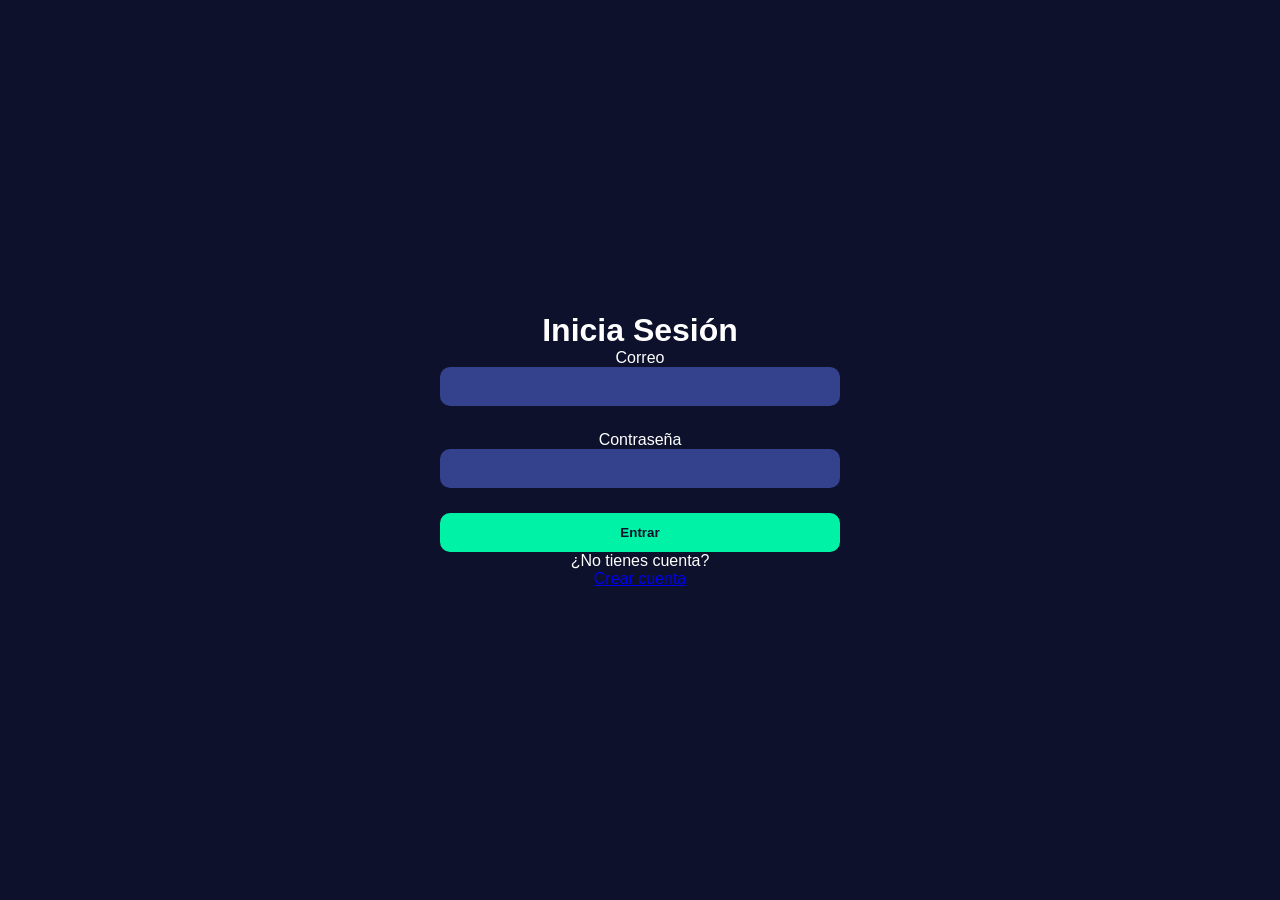
==== home.html @ 5505ed4e "Primer commit: Estructura inicial del front" ====
<!DOCTYPE html>
<html lang="es">
<head>
    <meta charset="UTF-8">
    <meta name="viewport" content="width=device-width, initial-scale=1.0">
    <title>Home - POI</title>
    <link rel="stylesheet" href="css/style.css">
</head>
<body class="dashboard-layout">

    <nav class="side-menu">
        <div class="menu-item active">🏠</div>
        <div class="menu-item"><a href="chat.html">💬</a></div>
        <div class="menu-item">🏆</div>
    </nav>

    <main class="main-content">
        <header class="top-bar">
            <h1>Home</h1>
            <div class="user-avatar-small">👤</div>
        </header>

        <section class="profile-card">
            <div class="avatar-large">👤</div>
            <div class="profile-info">
                <h2 id="nombreUsuario">...</h2>
                <p class="rank">JUGADOR TITULAR</p>
                <div class="level-container">
                    <span id="nivelUsuario">Nivel -</span>
                    <span id="expUsuario">- Total EXP</span>
                    <div class="progress-bar">
                        <div class="progress-fill" id="progressFill" style="width: 0%;"></div>
                    </div>
                </div>
            </div>
        </section>

        <div class="dashboard-grid">
            <section class="card achievements">
                <h3>Mis Logros</h3>
                <div class="medals-row">
                    <span>🏅</span> <span>🥇</span> <span>🛡️</span> <span>🎖️</span>
                </div>
                <div class="stats-row">
                    <p>Tareas completadas: <strong>16</strong></p>
                    <p>Recompensas obtenidas: <strong>20</strong></p>
                </div>
            </section>

            <section class="card tasks">
                <h3>Tareas</h3>
                <ul class="task-list">
                    <li><input type="checkbox" checked> Tarea semanal (+100 EXP)</li>
                    <li><input type="checkbox" checked> Terminar pendientes (+5 EXP)</li>
                    <li><input type="checkbox" checked> Arreglar la interfaz (+5 EXP)</li>
                    <li class="next-task">Próxima Tarea Diaria (18hrs)</li>
                </ul>
            </section>
        </div>
    </main>

    <script>
        // 🔒 Proteger ruta — si no hay sesión, redirigir al login
        const usuario = JSON.parse(localStorage.getItem("usuario"));
        if (!usuario) {
            window.location.href = "index.html";
        } else {
            // Rellenar datos del usuario
            document.getElementById("nombreUsuario").innerText = usuario.nombre;
            document.getElementById("nivelUsuario").innerText = "Nivel " + usuario.nivel;
            document.getElementById("expUsuario").innerText = usuario.exp + " Total EXP";

            // Barra de progreso (exp % 100 como ejemplo simple)
            const porcentaje = usuario.exp % 100;
            document.getElementById("progressFill").style.width = porcentaje + "%";
        }
    </script>

</body>
</html>
---- css/style.css ----
/* RESET Y GENERAL */
* { margin: 0; padding: 0; box-sizing: border-box; }

body {
    background-color: #0d112b;
    color: white;
    font-family: 'Segoe UI', sans-serif;
    min-height: 100vh;
}

/* LOGIN / REGISTRO */
body:not(.dashboard-layout):not(.chat-layout) {
    display: flex;
    justify-content: center;
    align-items: center;
}

.login-container { text-align: center; width: 100%; max-width: 400px; }
.input-group { margin-bottom: 25px; }
input[type="text"], input[type="password"] {
    width: 100%; padding: 12px; border-radius: 10px; border: none;
    background-color: #34418d; color: white; text-align: center;
}

/* MENÚ LATERAL COMPARTIDO */
.side-menu {
    background-color: #1a1f4d;
    display: flex;
    flex-direction: column;
    align-items: center;
    padding-top: 30px;
    gap: 35px; /* Aumentado ligeramente para equilibrar el espacio */
    border-right: 1px solid #2a336a;
}
.menu-item { font-size: 1.6rem; padding: 12px; cursor: pointer; border-radius: 12px; transition: 0.3s; }
.menu-item.active { background-color: #34418d; }

/* LAYOUT HOME */
.dashboard-layout {
    display: grid;
    grid-template-columns: 80px 1fr;
    height: 100vh;
}
.main-content { padding: 40px; overflow-y: auto; }
.profile-card { background: #161b3d; padding: 30px; border-radius: 20px; display: flex; gap: 25px; align-items: center; border: 1px solid #00f2a6; }
.avatar-large { width: 100px; height: 100px; background: #00d2ff; border-radius: 50%; display: flex; justify-content: center; align-items: center; font-size: 3rem; }
.dashboard-grid { display: grid; grid-template-columns: 2fr 1fr; gap: 20px; margin-top: 20px; }
.card { background: #161b3d; padding: 25px; border-radius: 15px; border: 1px solid #2a336a; }

/* LAYOUT CHAT */
.chat-layout {
    display: grid;
    grid-template-columns: 80px 250px 1fr 300px;
    height: 100vh;
}
.chats-sidebar { padding: 20px; border-right: 1px solid #2a336a; }
.chat-item { padding: 15px; margin-bottom: 8px; border-radius: 8px; }
.chat-item.active { background-color: #34418d; }
.chat-window { display: flex; flex-direction: column; }
.chat-header { padding: 20px; display: flex; justify-content: space-between; border-bottom: 1px solid #2a336a; }
.messages-area { flex: 1; padding: 20px; overflow-y: auto; }

/* BURBUJAS */
.msg { display: flex; margin-bottom: 15px; }
.msg.right { justify-content: flex-end; }
.text-bubble, .task-bubble { padding: 12px 18px; border-radius: 15px; max-width: 80%; }
.text-bubble { background-color: #34418d; }
.task-bubble.green { background: #1b5e20; border: 1px solid #00f2a6; }
.task-bubble.yellow { background: #34418d; border: 1px solid #fbc02d; }

.input-area { padding: 20px; }
.input-area input { width: 100%; padding: 15px; border-radius: 30px; border: none; background: #161b3d; color: white; }

/* PANEL DERECHA */
.info-sidebar { padding: 20px; border-left: 1px solid #2a336a; }
.side-card { background: #161b3d; padding: 20px; border-radius: 15px; margin-bottom: 20px; }
.progress-bar { width: 100%; height: 10px; background: #0d112b; border-radius: 5px; margin: 10px 0; }
.progress-fill { width: 70%; height: 100%; background: #00f2a6; border-radius: 5px; }
.badge { background: #34418d; padding: 8px; border-radius: 10px; text-align: center; font-size: 0.8rem; margin-top: 10px; }

button {
    width: 100%;
    padding: 12px;
    border-radius: 10px;
    border: none;
    background: #00f2a6;
    color: #0d112b;
    font-weight: bold;
    cursor: pointer;
    transition: 0.3s;
}

button:hover {
    background: #00c98a;
}
#messages-area {
    height: 200px;        
    overflow-y: auto;     
    padding: 10px;

    display: flex;
    flex-direction: column;
}
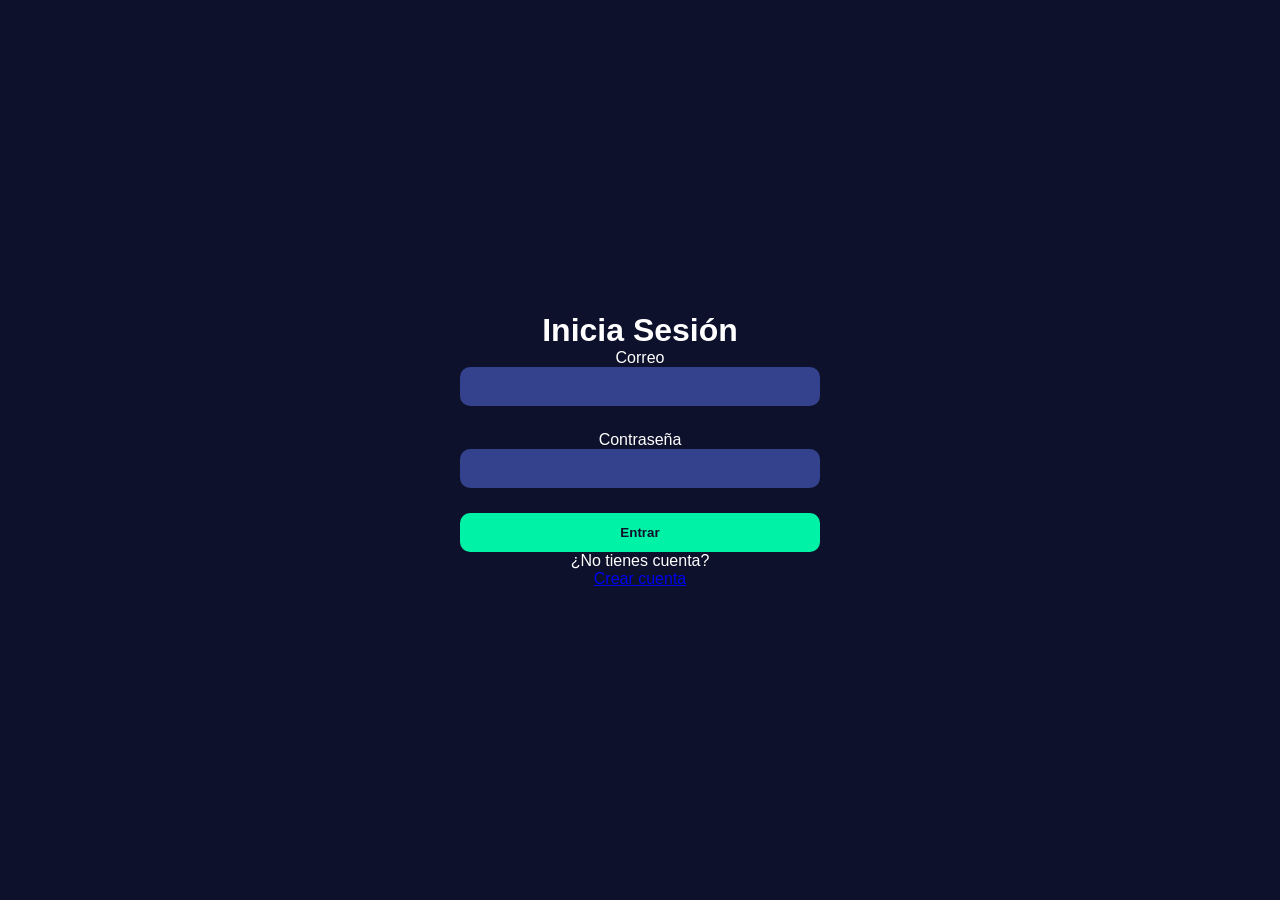
==== commit 4f06066b: "home" ====
--- a/home.html
+++ b/home.html
@@ -4,9 +4,430 @@
     <meta charset="UTF-8">
     <meta name="viewport" content="width=device-width, initial-scale=1.0">
     <title>Home - POI</title>
-    <link rel="stylesheet" href="css/style.css">
+    <link href="https://fonts.googleapis.com/css2?family=Rajdhani:wght@400;600;700&family=Inter:wght@300;400;500&display=swap" rel="stylesheet">
+    <style>
+        :root {
+            --bg: #0d0f14;
+            --surface: #13161e;
+            --surface2: #1a1e2a;
+            --border: #252a38;
+            --accent: #4f8eff;
+            --accent2: #7c5cfc;
+            --gold: #f0b429;
+            --green: #2ecc71;
+            --red: #e74c3c;
+            --text: #e8eaf0;
+            --text-muted: #6b7280;
+            --glow: rgba(79,142,255,0.15);
+        }
+
+        * { margin: 0; padding: 0; box-sizing: border-box; }
+
+        body {
+            background: var(--bg);
+            color: var(--text);
+            font-family: 'Inter', sans-serif;
+            min-height: 100vh;
+            display: flex;
+            overflow-x: hidden;
+        }
+
+        /* ── Side Nav ── */
+        .side-menu {
+            width: 64px;
+            background: var(--surface);
+            border-right: 1px solid var(--border);
+            display: flex;
+            flex-direction: column;
+            align-items: center;
+            padding: 24px 0;
+            gap: 8px;
+            position: fixed;
+            top: 0; left: 0; bottom: 0;
+            z-index: 100;
+        }
+
+        .menu-item {
+            width: 44px; height: 44px;
+            display: flex; align-items: center; justify-content: center;
+            border-radius: 12px;
+            cursor: pointer;
+            font-size: 20px;
+            transition: background 0.2s, transform 0.15s;
+            color: var(--text-muted);
+            text-decoration: none;
+        }
+        .menu-item a { color: inherit; text-decoration: none; font-size: 20px; }
+        .menu-item:hover { background: var(--surface2); transform: scale(1.08); color: var(--text); }
+        .menu-item.active { background: var(--glow); color: var(--accent); box-shadow: 0 0 0 1px var(--accent); }
+
+        /* ── Main ── */
+        .main-content {
+            margin-left: 64px;
+            flex: 1;
+            padding: 24px 32px;
+            max-width: 860px;
+        }
+
+        /* ── Top Bar ── */
+        .top-bar {
+            display: flex;
+            align-items: center;
+            justify-content: space-between;
+            margin-bottom: 28px;
+            animation: fadeDown 0.5s ease both;
+        }
+
+        .top-bar h1 {
+            font-family: 'Rajdhani', sans-serif;
+            font-size: 28px;
+            font-weight: 700;
+            letter-spacing: 2px;
+            text-transform: uppercase;
+            color: var(--text);
+        }
+
+        .user-avatar-small {
+            width: 38px; height: 38px;
+            background: var(--surface2);
+            border: 1px solid var(--border);
+            border-radius: 50%;
+            display: flex; align-items: center; justify-content: center;
+            font-size: 18px;
+            cursor: pointer;
+            transition: border-color 0.2s;
+        }
+        .user-avatar-small:hover { border-color: var(--accent); }
+
+        /* ── Profile Card ── */
+        .profile-card {
+            background: var(--surface);
+            border: 1px solid var(--border);
+            border-radius: 16px;
+            padding: 24px;
+            display: flex;
+            align-items: center;
+            gap: 20px;
+            margin-bottom: 24px;
+            position: relative;
+            overflow: hidden;
+            animation: fadeUp 0.5s 0.1s ease both;
+        }
+
+        .profile-card::before {
+            content: '';
+            position: absolute;
+            top: 0; left: 0; right: 0;
+            height: 2px;
+            background: linear-gradient(90deg, var(--accent), var(--accent2));
+        }
+
+        .avatar-large {
+            width: 72px; height: 72px;
+            background: var(--surface2);
+            border: 2px solid var(--accent);
+            border-radius: 50%;
+            display: flex; align-items: center; justify-content: center;
+            font-size: 32px;
+            box-shadow: 0 0 20px var(--glow);
+            flex-shrink: 0;
+        }
+
+        .profile-info { flex: 1; }
+
+        .profile-info h2 {
+            font-family: 'Rajdhani', sans-serif;
+            font-size: 22px;
+            font-weight: 700;
+            letter-spacing: 1px;
+            margin-bottom: 2px;
+        }
+
+        .rank {
+            font-size: 11px;
+            font-weight: 500;
+            letter-spacing: 3px;
+            color: var(--gold);
+            text-transform: uppercase;
+            margin-bottom: 10px;
+        }
+
+        .level-row {
+            display: flex;
+            align-items: center;
+            gap: 12px;
+            margin-bottom: 8px;
+            font-size: 13px;
+            color: var(--text-muted);
+        }
+
+        .level-badge {
+            background: var(--accent);
+            color: #fff;
+            font-family: 'Rajdhani', sans-serif;
+            font-weight: 700;
+            font-size: 12px;
+            letter-spacing: 1px;
+            padding: 2px 10px;
+            border-radius: 20px;
+        }
+
+        .progress-bar {
+            height: 6px;
+            background: var(--surface2);
+            border-radius: 99px;
+            overflow: hidden;
+        }
+
+        .progress-fill {
+            height: 100%;
+            background: linear-gradient(90deg, var(--accent), var(--accent2));
+            border-radius: 99px;
+            width: 0%;
+            transition: width 1s cubic-bezier(0.4, 0, 0.2, 1);
+        }
+
+        .exp-label {
+            font-size: 12px;
+            color: var(--text-muted);
+            margin-top: 5px;
+        }
+
+        /* ── Grid ── */
+        .dashboard-grid {
+            display: grid;
+            grid-template-columns: 1fr 1fr;
+            gap: 20px;
+        }
+
+        @media (max-width: 640px) {
+            .dashboard-grid { grid-template-columns: 1fr; }
+            .main-content { padding: 16px; }
+        }
+
+        /* ── Card ── */
+        .card {
+            background: var(--surface);
+            border: 1px solid var(--border);
+            border-radius: 16px;
+            padding: 20px;
+            animation: fadeUp 0.5s ease both;
+        }
+
+        .card:nth-child(1) { animation-delay: 0.2s; }
+        .card:nth-child(2) { animation-delay: 0.3s; }
+
+        .card h3 {
+            font-family: 'Rajdhani', sans-serif;
+            font-size: 14px;
+            font-weight: 700;
+            letter-spacing: 2px;
+            text-transform: uppercase;
+            color: var(--text-muted);
+            margin-bottom: 16px;
+        }
+
+        /* Logros */
+        .medals-row {
+            display: flex;
+            gap: 8px;
+            margin-bottom: 16px;
+            font-size: 24px;
+        }
+
+        .medal {
+            width: 44px; height: 44px;
+            background: var(--surface2);
+            border: 1px solid var(--border);
+            border-radius: 10px;
+            display: flex; align-items: center; justify-content: center;
+            font-size: 20px;
+            transition: transform 0.2s, box-shadow 0.2s;
+            cursor: default;
+        }
+        .medal:hover { transform: translateY(-3px); box-shadow: 0 8px 20px rgba(0,0,0,0.3); }
+
+        .stats-row {
+            display: flex;
+            flex-direction: column;
+            gap: 6px;
+        }
+
+        .stat-item {
+            display: flex;
+            justify-content: space-between;
+            font-size: 13px;
+            color: var(--text-muted);
+            padding: 6px 10px;
+            background: var(--surface2);
+            border-radius: 8px;
+        }
+
+        .stat-item strong {
+            color: var(--text);
+            font-weight: 600;
+        }
+
+        /* Tareas */
+        .task-list {
+            list-style: none;
+            display: flex;
+            flex-direction: column;
+            gap: 8px;
+        }
+
+        .task-item {
+            display: flex;
+            align-items: center;
+            gap: 10px;
+            padding: 10px 12px;
+            background: var(--surface2);
+            border-radius: 10px;
+            border: 1px solid transparent;
+            cursor: pointer;
+            transition: border-color 0.2s, background 0.2s;
+            font-size: 13px;
+        }
+
+        .task-item:hover { border-color: var(--border); }
+        .task-item.done { opacity: 0.5; }
+        .task-item.done .task-desc { text-decoration: line-through; color: var(--text-muted); }
+
+        .task-check {
+            width: 18px; height: 18px;
+            border: 2px solid var(--border);
+            border-radius: 5px;
+            display: flex; align-items: center; justify-content: center;
+            flex-shrink: 0;
+            transition: background 0.2s, border-color 0.2s;
+            font-size: 11px;
+        }
+
+        .task-item.done .task-check {
+            background: var(--green);
+            border-color: var(--green);
+        }
+
+        .task-desc { flex: 1; }
+
+        .task-exp {
+            font-size: 11px;
+            font-weight: 600;
+            color: var(--gold);
+            background: rgba(240,180,41,0.1);
+            padding: 2px 7px;
+            border-radius: 20px;
+        }
+
+        /* Countdown */
+        .countdown-card {
+            grid-column: 1 / -1;
+            background: var(--surface);
+            border: 1px solid var(--border);
+            border-radius: 16px;
+            padding: 16px 20px;
+            display: flex;
+            align-items: center;
+            justify-content: space-between;
+            gap: 12px;
+            animation: fadeUp 0.5s 0.4s ease both;
+        }
+
+        .countdown-label {
+            font-family: 'Rajdhani', sans-serif;
+            font-size: 13px;
+            letter-spacing: 2px;
+            text-transform: uppercase;
+            color: var(--text-muted);
+        }
+
+        .countdown-timer {
+            font-family: 'Rajdhani', sans-serif;
+            font-size: 28px;
+            font-weight: 700;
+            color: var(--accent);
+            letter-spacing: 4px;
+        }
+
+        .countdown-icon { font-size: 28px; }
+
+        /* Loading skeleton */
+        .skeleton {
+            background: linear-gradient(90deg, var(--surface2) 25%, var(--border) 50%, var(--surface2) 75%);
+            background-size: 200% 100%;
+            animation: shimmer 1.4s infinite;
+            border-radius: 6px;
+            color: transparent;
+            user-select: none;
+        }
+
+        /* Loading overlay */
+        .loading-overlay {
+            position: fixed; inset: 0;
+            background: var(--bg);
+            display: flex; align-items: center; justify-content: center;
+            z-index: 999;
+            transition: opacity 0.4s;
+        }
+
+        .loading-spinner {
+            width: 40px; height: 40px;
+            border: 3px solid var(--border);
+            border-top-color: var(--accent);
+            border-radius: 50%;
+            animation: spin 0.8s linear infinite;
+        }
+
+        /* Toast */
+        .toast {
+            position: fixed;
+            bottom: 24px; right: 24px;
+            background: var(--surface);
+            border: 1px solid var(--border);
+            border-left: 3px solid var(--green);
+            border-radius: 10px;
+            padding: 12px 18px;
+            font-size: 13px;
+            box-shadow: 0 8px 24px rgba(0,0,0,0.4);
+            transform: translateY(80px);
+            opacity: 0;
+            transition: all 0.35s cubic-bezier(0.34,1.56,0.64,1);
+            z-index: 200;
+            max-width: 280px;
+        }
+        .toast.show { transform: translateY(0); opacity: 1; }
+        .toast.error { border-left-color: var(--red); }
+
+        /* Animations */
+        @keyframes fadeUp {
+            from { opacity: 0; transform: translateY(16px); }
+            to   { opacity: 1; transform: translateY(0); }
+        }
+        @keyframes fadeDown {
+            from { opacity: 0; transform: translateY(-10px); }
+            to   { opacity: 1; transform: translateY(0); }
+        }
+        @keyframes shimmer {
+            to { background-position: -200% 0; }
+        }
+        @keyframes spin {
+            to { transform: rotate(360deg); }
+        }
+        @keyframes pulse {
+            0%, 100% { opacity: 1; }
+            50% { opacity: 0.5; }
+        }
+    </style>
 </head>
 <body class="dashboard-layout">
+
+    <!-- Loading overlay -->
+    <div class="loading-overlay" id="loadingOverlay">
+        <div class="loading-spinner"></div>
+    </div>
+
+    <!-- Toast -->
+    <div class="toast" id="toast"></div>
 
     <nav class="side-menu">
         <div class="menu-item active">🏠</div>
@@ -20,61 +441,69 @@
             <div class="user-avatar-small">👤</div>
         </header>
 
+        <!-- Profile Card -->
         <section class="profile-card">
             <div class="avatar-large">👤</div>
             <div class="profile-info">
-                <h2 id="nombreUsuario">...</h2>
-                <p class="rank">JUGADOR TITULAR</p>
-                <div class="level-container">
-                    <span id="nivelUsuario">Nivel -</span>
-                    <span id="expUsuario">- Total EXP</span>
-                    <div class="progress-bar">
-                        <div class="progress-fill" id="progressFill" style="width: 0%;"></div>
+                <h2 id="nombreUsuario">Cargando...</h2>
+                <p class="rank" id="rankUsuario">—</p>
+                <div class="level-row">
+                    <span class="level-badge" id="nivelUsuario">Nv —</span>
+                    <span id="expUsuario" style="font-size:13px;color:var(--text-muted)">— EXP</span>
+                </div>
+                <div class="progress-bar">
+                    <div class="progress-fill" id="progressFill"></div>
+                </div>
+                <div class="exp-label" id="expLabel">Calculando progreso...</div>
+            </div>
+        </section>
+
+        <div class="dashboard-grid">
+
+            <!-- Logros -->
+            <section class="card achievements">
+                <h3>Mis Logros</h3>
+                <div class="medals-row" id="medalsRow">
+                    <div class="medal skeleton">🏅</div>
+                    <div class="medal skeleton">🥇</div>
+                    <div class="medal skeleton">🛡️</div>
+                    <div class="medal skeleton">🎖️</div>
+                </div>
+                <div class="stats-row">
+                    <div class="stat-item">
+                        <span>Tareas completadas</span>
+                        <strong id="tareasCompletadas">—</strong>
+                    </div>
+                    <div class="stat-item">
+                        <span>EXP total</span>
+                        <strong id="expTotal">—</strong>
                     </div>
                 </div>
-            </div>
-        </section>
-
-        <div class="dashboard-grid">
-            <section class="card achievements">
-                <h3>Mis Logros</h3>
-                <div class="medals-row">
-                    <span>🏅</span> <span>🥇</span> <span>🛡️</span> <span>🎖️</span>
-                </div>
-                <div class="stats-row">
-                    <p>Tareas completadas: <strong>16</strong></p>
-                    <p>Recompensas obtenidas: <strong>20</strong></p>
-                </div>
             </section>
 
+            <!-- Tareas -->
             <section class="card tasks">
-                <h3>Tareas</h3>
-                <ul class="task-list">
-                    <li><input type="checkbox" checked> Tarea semanal (+100 EXP)</li>
-                    <li><input type="checkbox" checked> Terminar pendientes (+5 EXP)</li>
-                    <li><input type="checkbox" checked> Arreglar la interfaz (+5 EXP)</li>
-                    <li class="next-task">Próxima Tarea Diaria (18hrs)</li>
+                <h3>Tareas Activas</h3>
+                <ul class="task-list" id="taskList">
+                    <li class="task-item"><div class="task-check skeleton" style="width:18px;height:18px"></div><span class="task-desc skeleton" style="height:14px;display:block;width:80%">cargando</span></li>
+                    <li class="task-item"><div class="task-check skeleton" style="width:18px;height:18px"></div><span class="task-desc skeleton" style="height:14px;display:block;width:60%">cargando</span></li>
+                    <li class="task-item"><div class="task-check skeleton" style="width:18px;height:18px"></div><span class="task-desc skeleton" style="height:14px;display:block;width:70%">cargando</span></li>
                 </ul>
             </section>
+
+            <!-- Countdown -->
+            <div class="countdown-card">
+                <div>
+                    <div class="countdown-label">Próxima tarea diaria</div>
+                    <div class="countdown-timer" id="countdown">--:--:--</div>
+                </div>
+                <div class="countdown-icon">⏳</div>
+            </div>
+
         </div>
     </main>
 
-    <script>
-        // 🔒 Proteger ruta — si no hay sesión, redirigir al login
-        const usuario = JSON.parse(localStorage.getItem("usuario"));
-        if (!usuario) {
-            window.location.href = "index.html";
-        } else {
-            // Rellenar datos del usuario
-            document.getElementById("nombreUsuario").innerText = usuario.nombre;
-            document.getElementById("nivelUsuario").innerText = "Nivel " + usuario.nivel;
-            document.getElementById("expUsuario").innerText = usuario.exp + " Total EXP";
-
-            // Barra de progreso (exp % 100 como ejemplo simple)
-            const porcentaje = usuario.exp % 100;
-            document.getElementById("progressFill").style.width = porcentaje + "%";
-        }
-    </script>
+    <script src="js/home.js"></script>
 
 </body>
 </html>
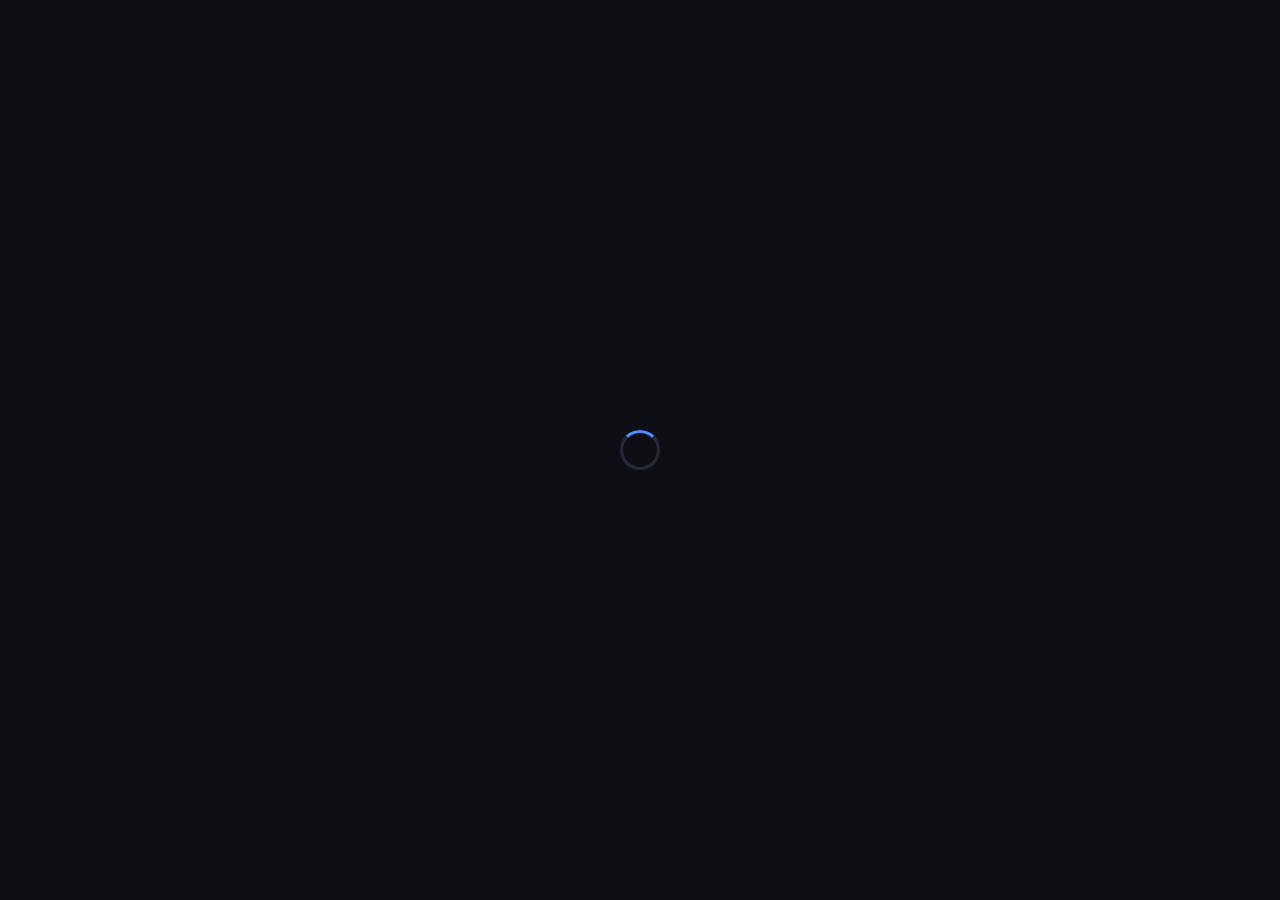
==== commit cf027fbc: "recompensas" ====
--- a/home.html
+++ b/home.html
@@ -20,413 +20,93 @@
             --text-muted: #6b7280;
             --glow: rgba(79,142,255,0.15);
         }
-
-        * { margin: 0; padding: 0; box-sizing: border-box; }
-
-        body {
-            background: var(--bg);
-            color: var(--text);
-            font-family: 'Inter', sans-serif;
-            min-height: 100vh;
-            display: flex;
-            overflow-x: hidden;
-        }
-
-        /* ── Side Nav ── */
-        .side-menu {
-            width: 64px;
-            background: var(--surface);
-            border-right: 1px solid var(--border);
-            display: flex;
-            flex-direction: column;
-            align-items: center;
-            padding: 24px 0;
-            gap: 8px;
-            position: fixed;
-            top: 0; left: 0; bottom: 0;
-            z-index: 100;
-        }
-
-        .menu-item {
-            width: 44px; height: 44px;
-            display: flex; align-items: center; justify-content: center;
-            border-radius: 12px;
-            cursor: pointer;
-            font-size: 20px;
-            transition: background 0.2s, transform 0.15s;
-            color: var(--text-muted);
-            text-decoration: none;
-        }
-        .menu-item a { color: inherit; text-decoration: none; font-size: 20px; }
-        .menu-item:hover { background: var(--surface2); transform: scale(1.08); color: var(--text); }
-        .menu-item.active { background: var(--glow); color: var(--accent); box-shadow: 0 0 0 1px var(--accent); }
-
-        /* ── Main ── */
-        .main-content {
-            margin-left: 64px;
-            flex: 1;
-            padding: 24px 32px;
-            max-width: 860px;
-        }
-
-        /* ── Top Bar ── */
-        .top-bar {
-            display: flex;
-            align-items: center;
-            justify-content: space-between;
-            margin-bottom: 28px;
-            animation: fadeDown 0.5s ease both;
-        }
-
-        .top-bar h1 {
-            font-family: 'Rajdhani', sans-serif;
-            font-size: 28px;
-            font-weight: 700;
-            letter-spacing: 2px;
-            text-transform: uppercase;
-            color: var(--text);
-        }
-
-        .user-avatar-small {
-            width: 38px; height: 38px;
-            background: var(--surface2);
-            border: 1px solid var(--border);
-            border-radius: 50%;
-            display: flex; align-items: center; justify-content: center;
-            font-size: 18px;
-            cursor: pointer;
-            transition: border-color 0.2s;
-        }
-        .user-avatar-small:hover { border-color: var(--accent); }
-
-        /* ── Profile Card ── */
-        .profile-card {
-            background: var(--surface);
-            border: 1px solid var(--border);
-            border-radius: 16px;
-            padding: 24px;
-            display: flex;
-            align-items: center;
-            gap: 20px;
-            margin-bottom: 24px;
-            position: relative;
-            overflow: hidden;
-            animation: fadeUp 0.5s 0.1s ease both;
-        }
-
-        .profile-card::before {
-            content: '';
-            position: absolute;
-            top: 0; left: 0; right: 0;
-            height: 2px;
-            background: linear-gradient(90deg, var(--accent), var(--accent2));
-        }
-
-        .avatar-large {
-            width: 72px; height: 72px;
-            background: var(--surface2);
-            border: 2px solid var(--accent);
-            border-radius: 50%;
-            display: flex; align-items: center; justify-content: center;
-            font-size: 32px;
-            box-shadow: 0 0 20px var(--glow);
-            flex-shrink: 0;
-        }
-
-        .profile-info { flex: 1; }
-
-        .profile-info h2 {
-            font-family: 'Rajdhani', sans-serif;
-            font-size: 22px;
-            font-weight: 700;
-            letter-spacing: 1px;
-            margin-bottom: 2px;
-        }
-
-        .rank {
-            font-size: 11px;
-            font-weight: 500;
-            letter-spacing: 3px;
-            color: var(--gold);
-            text-transform: uppercase;
-            margin-bottom: 10px;
-        }
-
-        .level-row {
-            display: flex;
-            align-items: center;
-            gap: 12px;
-            margin-bottom: 8px;
-            font-size: 13px;
-            color: var(--text-muted);
-        }
-
-        .level-badge {
-            background: var(--accent);
-            color: #fff;
-            font-family: 'Rajdhani', sans-serif;
-            font-weight: 700;
-            font-size: 12px;
-            letter-spacing: 1px;
-            padding: 2px 10px;
-            border-radius: 20px;
-        }
-
-        .progress-bar {
-            height: 6px;
-            background: var(--surface2);
-            border-radius: 99px;
-            overflow: hidden;
-        }
-
-        .progress-fill {
-            height: 100%;
-            background: linear-gradient(90deg, var(--accent), var(--accent2));
-            border-radius: 99px;
-            width: 0%;
-            transition: width 1s cubic-bezier(0.4, 0, 0.2, 1);
-        }
-
-        .exp-label {
-            font-size: 12px;
-            color: var(--text-muted);
-            margin-top: 5px;
-        }
-
-        /* ── Grid ── */
-        .dashboard-grid {
-            display: grid;
-            grid-template-columns: 1fr 1fr;
-            gap: 20px;
-        }
-
-        @media (max-width: 640px) {
-            .dashboard-grid { grid-template-columns: 1fr; }
-            .main-content { padding: 16px; }
-        }
-
-        /* ── Card ── */
-        .card {
-            background: var(--surface);
-            border: 1px solid var(--border);
-            border-radius: 16px;
-            padding: 20px;
-            animation: fadeUp 0.5s ease both;
-        }
-
-        .card:nth-child(1) { animation-delay: 0.2s; }
-        .card:nth-child(2) { animation-delay: 0.3s; }
-
-        .card h3 {
-            font-family: 'Rajdhani', sans-serif;
-            font-size: 14px;
-            font-weight: 700;
-            letter-spacing: 2px;
-            text-transform: uppercase;
-            color: var(--text-muted);
-            margin-bottom: 16px;
-        }
+        * { margin:0; padding:0; box-sizing:border-box; }
+        body { background:var(--bg); color:var(--text); font-family:'Inter',sans-serif; min-height:100vh; display:flex; }
+
+        /* Nav */
+        .side-menu { width:64px; background:var(--surface); border-right:1px solid var(--border); display:flex; flex-direction:column; align-items:center; padding:24px 0; gap:8px; position:fixed; top:0; left:0; bottom:0; z-index:100; }
+        .menu-item { width:44px; height:44px; display:flex; align-items:center; justify-content:center; border-radius:12px; cursor:pointer; font-size:20px; transition:background 0.2s,transform 0.15s; color:var(--text-muted); text-decoration:none; }
+        .menu-item a { color:inherit; text-decoration:none; font-size:20px; }
+        .menu-item:hover { background:var(--surface2); transform:scale(1.08); }
+        .menu-item.active { background:var(--glow); color:var(--accent); box-shadow:0 0 0 1px var(--accent); }
+
+        /* Main */
+        .main-content { margin-left:64px; flex:1; padding:24px 32px; max-width:860px; }
+
+        /* Top bar */
+        .top-bar { display:flex; align-items:center; justify-content:space-between; margin-bottom:28px; animation:fadeDown 0.5s ease both; }
+        .top-bar h1 { font-family:'Rajdhani',sans-serif; font-size:28px; font-weight:700; letter-spacing:2px; text-transform:uppercase; }
+        .user-avatar-small { width:38px; height:38px; background:var(--surface2); border:1px solid var(--border); border-radius:50%; display:flex; align-items:center; justify-content:center; font-size:18px; cursor:pointer; transition:border-color 0.2s; }
+        .user-avatar-small:hover { border-color:var(--accent); }
+
+        /* Profile */
+        .profile-card { background:var(--surface); border:1px solid var(--border); border-radius:16px; padding:24px; display:flex; align-items:center; gap:20px; margin-bottom:24px; position:relative; overflow:hidden; animation:fadeUp 0.5s 0.1s ease both; }
+        .profile-card::before { content:''; position:absolute; top:0; left:0; right:0; height:2px; background:linear-gradient(90deg,var(--accent),var(--accent2)); }
+        .avatar-large { width:72px; height:72px; background:var(--surface2); border:2px solid var(--accent); border-radius:50%; display:flex; align-items:center; justify-content:center; font-size:32px; box-shadow:0 0 20px var(--glow); flex-shrink:0; }
+        .profile-info { flex:1; }
+        .profile-info h2 { font-family:'Rajdhani',sans-serif; font-size:22px; font-weight:700; letter-spacing:1px; margin-bottom:2px; }
+        .rank { font-size:11px; font-weight:500; letter-spacing:3px; color:var(--gold); text-transform:uppercase; margin-bottom:10px; }
+        .level-row { display:flex; align-items:center; gap:12px; margin-bottom:8px; font-size:13px; color:var(--text-muted); }
+        .level-badge { background:var(--accent); color:#fff; font-family:'Rajdhani',sans-serif; font-weight:700; font-size:12px; letter-spacing:1px; padding:2px 10px; border-radius:20px; }
+        .progress-bar { height:6px; background:var(--surface2); border-radius:99px; overflow:hidden; }
+        .progress-fill { height:100%; background:linear-gradient(90deg,var(--accent),var(--accent2)); border-radius:99px; width:0%; transition:width 1s cubic-bezier(0.4,0,0.2,1); }
+        .exp-label { font-size:12px; color:var(--text-muted); margin-top:5px; }
+
+        /* Grid */
+        .dashboard-grid { display:grid; grid-template-columns:1fr 1fr; gap:20px; }
+        @media(max-width:640px){ .dashboard-grid{grid-template-columns:1fr;} .main-content{padding:16px;} }
+
+        /* Card */
+        .card { background:var(--surface); border:1px solid var(--border); border-radius:16px; padding:20px; animation:fadeUp 0.5s ease both; }
+        .card:nth-child(1){animation-delay:0.2s;} .card:nth-child(2){animation-delay:0.3s;}
+        .card h3 { font-family:'Rajdhani',sans-serif; font-size:14px; font-weight:700; letter-spacing:2px; text-transform:uppercase; color:var(--text-muted); margin-bottom:16px; }
 
         /* Logros */
-        .medals-row {
-            display: flex;
-            gap: 8px;
-            margin-bottom: 16px;
-            font-size: 24px;
-        }
-
-        .medal {
-            width: 44px; height: 44px;
-            background: var(--surface2);
-            border: 1px solid var(--border);
-            border-radius: 10px;
-            display: flex; align-items: center; justify-content: center;
-            font-size: 20px;
-            transition: transform 0.2s, box-shadow 0.2s;
-            cursor: default;
-        }
-        .medal:hover { transform: translateY(-3px); box-shadow: 0 8px 20px rgba(0,0,0,0.3); }
-
-        .stats-row {
-            display: flex;
-            flex-direction: column;
-            gap: 6px;
-        }
-
-        .stat-item {
-            display: flex;
-            justify-content: space-between;
-            font-size: 13px;
-            color: var(--text-muted);
-            padding: 6px 10px;
-            background: var(--surface2);
-            border-radius: 8px;
-        }
-
-        .stat-item strong {
-            color: var(--text);
-            font-weight: 600;
-        }
+        .medals-row { display:flex; gap:8px; margin-bottom:16px; flex-wrap:wrap; }
+        .medal { width:44px; height:44px; background:var(--surface2); border:1px solid var(--border); border-radius:10px; display:flex; align-items:center; justify-content:center; font-size:20px; transition:transform 0.2s,box-shadow 0.2s; cursor:default; }
+        .medal:hover { transform:translateY(-3px); box-shadow:0 8px 20px rgba(0,0,0,0.3); }
+        .stats-row { display:flex; flex-direction:column; gap:6px; }
+        .stat-item { display:flex; justify-content:space-between; font-size:13px; color:var(--text-muted); padding:6px 10px; background:var(--surface2); border-radius:8px; }
+        .stat-item strong { color:var(--text); font-weight:600; }
 
         /* Tareas */
-        .task-list {
-            list-style: none;
-            display: flex;
-            flex-direction: column;
-            gap: 8px;
-        }
-
-        .task-item {
-            display: flex;
-            align-items: center;
-            gap: 10px;
-            padding: 10px 12px;
-            background: var(--surface2);
-            border-radius: 10px;
-            border: 1px solid transparent;
-            cursor: pointer;
-            transition: border-color 0.2s, background 0.2s;
-            font-size: 13px;
-        }
-
-        .task-item:hover { border-color: var(--border); }
-        .task-item.done { opacity: 0.5; }
-        .task-item.done .task-desc { text-decoration: line-through; color: var(--text-muted); }
-
-        .task-check {
-            width: 18px; height: 18px;
-            border: 2px solid var(--border);
-            border-radius: 5px;
-            display: flex; align-items: center; justify-content: center;
-            flex-shrink: 0;
-            transition: background 0.2s, border-color 0.2s;
-            font-size: 11px;
-        }
-
-        .task-item.done .task-check {
-            background: var(--green);
-            border-color: var(--green);
-        }
-
-        .task-desc { flex: 1; }
-
-        .task-exp {
-            font-size: 11px;
-            font-weight: 600;
-            color: var(--gold);
-            background: rgba(240,180,41,0.1);
-            padding: 2px 7px;
-            border-radius: 20px;
-        }
+        .task-list { list-style:none; display:flex; flex-direction:column; gap:8px; }
+        .task-item { display:flex; align-items:center; gap:10px; padding:10px 12px; background:var(--surface2); border-radius:10px; border:1px solid transparent; cursor:pointer; transition:border-color 0.2s,opacity 0.2s; font-size:13px; }
+        .task-item:hover:not(.locked) { border-color:var(--border); }
+        .task-item.done { opacity:0.55; }
+        .task-item.locked { cursor:not-allowed; opacity:0.4; }
+        .task-item.done .task-desc { text-decoration:line-through; color:var(--text-muted); }
+        .task-check { width:18px; height:18px; border:2px solid var(--border); border-radius:5px; display:flex; align-items:center; justify-content:center; flex-shrink:0; transition:background 0.2s,border-color 0.2s; font-size:11px; }
+        .task-item.done .task-check { background:var(--green); border-color:var(--green); }
+        .task-item.locked .task-check { background:#444; border-color:#444; }
+        .task-desc { flex:1; }
+        .task-exp { font-size:11px; font-weight:600; color:var(--gold); background:rgba(240,180,41,0.1); padding:2px 7px; border-radius:20px; }
+        .task-lock { font-size:12px; color:var(--text-muted); }
 
         /* Countdown */
-        .countdown-card {
-            grid-column: 1 / -1;
-            background: var(--surface);
-            border: 1px solid var(--border);
-            border-radius: 16px;
-            padding: 16px 20px;
-            display: flex;
-            align-items: center;
-            justify-content: space-between;
-            gap: 12px;
-            animation: fadeUp 0.5s 0.4s ease both;
-        }
-
-        .countdown-label {
-            font-family: 'Rajdhani', sans-serif;
-            font-size: 13px;
-            letter-spacing: 2px;
-            text-transform: uppercase;
-            color: var(--text-muted);
-        }
-
-        .countdown-timer {
-            font-family: 'Rajdhani', sans-serif;
-            font-size: 28px;
-            font-weight: 700;
-            color: var(--accent);
-            letter-spacing: 4px;
-        }
-
-        .countdown-icon { font-size: 28px; }
-
-        /* Loading skeleton */
-        .skeleton {
-            background: linear-gradient(90deg, var(--surface2) 25%, var(--border) 50%, var(--surface2) 75%);
-            background-size: 200% 100%;
-            animation: shimmer 1.4s infinite;
-            border-radius: 6px;
-            color: transparent;
-            user-select: none;
-        }
-
-        /* Loading overlay */
-        .loading-overlay {
-            position: fixed; inset: 0;
-            background: var(--bg);
-            display: flex; align-items: center; justify-content: center;
-            z-index: 999;
-            transition: opacity 0.4s;
-        }
-
-        .loading-spinner {
-            width: 40px; height: 40px;
-            border: 3px solid var(--border);
-            border-top-color: var(--accent);
-            border-radius: 50%;
-            animation: spin 0.8s linear infinite;
-        }
+        .countdown-card { grid-column:1 / -1; background:var(--surface); border:1px solid var(--border); border-radius:16px; padding:16px 20px; display:flex; align-items:center; justify-content:space-between; gap:12px; animation:fadeUp 0.5s 0.4s ease both; }
+        .countdown-label { font-family:'Rajdhani',sans-serif; font-size:13px; letter-spacing:2px; text-transform:uppercase; color:var(--text-muted); }
+        .countdown-timer { font-family:'Rajdhani',sans-serif; font-size:28px; font-weight:700; color:var(--accent); letter-spacing:4px; }
+
+        /* Loading */
+        .loading-overlay { position:fixed; inset:0; background:var(--bg); display:flex; align-items:center; justify-content:center; z-index:999; transition:opacity 0.4s; }
+        .loading-spinner { width:40px; height:40px; border:3px solid var(--border); border-top-color:var(--accent); border-radius:50%; animation:spin 0.8s linear infinite; }
 
         /* Toast */
-        .toast {
-            position: fixed;
-            bottom: 24px; right: 24px;
-            background: var(--surface);
-            border: 1px solid var(--border);
-            border-left: 3px solid var(--green);
-            border-radius: 10px;
-            padding: 12px 18px;
-            font-size: 13px;
-            box-shadow: 0 8px 24px rgba(0,0,0,0.4);
-            transform: translateY(80px);
-            opacity: 0;
-            transition: all 0.35s cubic-bezier(0.34,1.56,0.64,1);
-            z-index: 200;
-            max-width: 280px;
-        }
-        .toast.show { transform: translateY(0); opacity: 1; }
-        .toast.error { border-left-color: var(--red); }
-
-        /* Animations */
-        @keyframes fadeUp {
-            from { opacity: 0; transform: translateY(16px); }
-            to   { opacity: 1; transform: translateY(0); }
-        }
-        @keyframes fadeDown {
-            from { opacity: 0; transform: translateY(-10px); }
-            to   { opacity: 1; transform: translateY(0); }
-        }
-        @keyframes shimmer {
-            to { background-position: -200% 0; }
-        }
-        @keyframes spin {
-            to { transform: rotate(360deg); }
-        }
-        @keyframes pulse {
-            0%, 100% { opacity: 1; }
-            50% { opacity: 0.5; }
-        }
+        .toast { position:fixed; bottom:24px; right:24px; background:var(--surface); border:1px solid var(--border); border-left:3px solid var(--green); border-radius:10px; padding:12px 18px; font-size:13px; box-shadow:0 8px 24px rgba(0,0,0,0.4); transform:translateY(80px); opacity:0; transition:all 0.35s cubic-bezier(0.34,1.56,0.64,1); z-index:200; max-width:280px; }
+        .toast.show { transform:translateY(0); opacity:1; }
+        .toast.error { border-left-color:var(--red); }
+        .toast.warn  { border-left-color:var(--gold); }
+
+        @keyframes fadeUp   { from{opacity:0;transform:translateY(16px)} to{opacity:1;transform:translateY(0)} }
+        @keyframes fadeDown { from{opacity:0;transform:translateY(-10px)} to{opacity:1;transform:translateY(0)} }
+        @keyframes spin     { to{transform:rotate(360deg)} }
+        @keyframes floatUp  { 0%{transform:translateY(0);opacity:1} 100%{transform:translateY(-40px);opacity:0} }
+        @keyframes popIn    { from{transform:scale(0.5);opacity:0} to{transform:scale(1);opacity:1} }
     </style>
 </head>
-<body class="dashboard-layout">
-
-    <!-- Loading overlay -->
-    <div class="loading-overlay" id="loadingOverlay">
-        <div class="loading-spinner"></div>
-    </div>
-
-    <!-- Toast -->
+<body>
+    <div class="loading-overlay" id="loadingOverlay"><div class="loading-spinner"></div></div>
     <div class="toast" id="toast"></div>
 
     <nav class="side-menu">
@@ -441,69 +121,255 @@
             <div class="user-avatar-small">👤</div>
         </header>
 
-        <!-- Profile Card -->
         <section class="profile-card">
             <div class="avatar-large">👤</div>
             <div class="profile-info">
                 <h2 id="nombreUsuario">Cargando...</h2>
                 <p class="rank" id="rankUsuario">—</p>
                 <div class="level-row">
-                    <span class="level-badge" id="nivelUsuario">Nv —</span>
-                    <span id="expUsuario" style="font-size:13px;color:var(--text-muted)">— EXP</span>
+                    <span class="level-badge" id="nivelUsuario">— EXP</span>
                 </div>
-                <div class="progress-bar">
-                    <div class="progress-fill" id="progressFill"></div>
-                </div>
+                <div class="progress-bar"><div class="progress-fill" id="progressFill"></div></div>
                 <div class="exp-label" id="expLabel">Calculando progreso...</div>
             </div>
         </section>
 
         <div class="dashboard-grid">
-
-            <!-- Logros -->
             <section class="card achievements">
                 <h3>Mis Logros</h3>
                 <div class="medals-row" id="medalsRow">
-                    <div class="medal skeleton">🏅</div>
-                    <div class="medal skeleton">🥇</div>
-                    <div class="medal skeleton">🛡️</div>
-                    <div class="medal skeleton">🎖️</div>
+                    <div class="medal">🏅</div><div class="medal">🥇</div>
+                    <div class="medal">🛡️</div><div class="medal">🎖️</div>
                 </div>
                 <div class="stats-row">
-                    <div class="stat-item">
-                        <span>Tareas completadas</span>
-                        <strong id="tareasCompletadas">—</strong>
-                    </div>
-                    <div class="stat-item">
-                        <span>EXP total</span>
-                        <strong id="expTotal">—</strong>
-                    </div>
+                    <div class="stat-item"><span>Tareas completadas</span><strong id="tareasCompletadas">—</strong></div>
+                    <div class="stat-item"><span>EXP total</span><strong id="expTotal">—</strong></div>
+                    <div class="stat-item"><span>Rango actual</span><strong id="rangoActual">—</strong></div>
                 </div>
             </section>
 
-            <!-- Tareas -->
             <section class="card tasks">
                 <h3>Tareas Activas</h3>
                 <ul class="task-list" id="taskList">
-                    <li class="task-item"><div class="task-check skeleton" style="width:18px;height:18px"></div><span class="task-desc skeleton" style="height:14px;display:block;width:80%">cargando</span></li>
-                    <li class="task-item"><div class="task-check skeleton" style="width:18px;height:18px"></div><span class="task-desc skeleton" style="height:14px;display:block;width:60%">cargando</span></li>
-                    <li class="task-item"><div class="task-check skeleton" style="width:18px;height:18px"></div><span class="task-desc skeleton" style="height:14px;display:block;width:70%">cargando</span></li>
+                    <li class="task-item"><span class="task-desc" style="color:var(--text-muted)">Cargando tareas...</span></li>
                 </ul>
             </section>
 
-            <!-- Countdown -->
             <div class="countdown-card">
                 <div>
                     <div class="countdown-label">Próxima tarea diaria</div>
                     <div class="countdown-timer" id="countdown">--:--:--</div>
                 </div>
-                <div class="countdown-icon">⏳</div>
+                <div style="font-size:28px">⏳</div>
             </div>
-
         </div>
     </main>
 
-    <script src="js/home.js"></script>
-
+    <script src="https://cdn.socket.io/4.7.2/socket.io.min.js"></script>
+    <script src="js/exp.js"></script>
+    <script>
+        const API_URL = "https://poi-back-production-7931.up.railway.app";
+
+        // ── Auth guard ───────────────────────────────────────────
+        const usuarioLocal = JSON.parse(localStorage.getItem("usuario"));
+        const token        = localStorage.getItem("token");
+        if (!usuarioLocal || !token) window.location.href = "index.html";
+
+        function authHeaders() {
+            return { "Content-Type":"application/json", "Authorization":`Bearer ${token}` };
+        }
+
+        // ── Socket + EXP en tiempo real ──────────────────────────
+        const socket = io(API_URL);
+        iniciarSocketEXP(socket, usuarioLocal.id);
+
+        // ── Toast ────────────────────────────────────────────────
+        function showToast(msg, type = "success") {
+            const t = document.getElementById("toast");
+            t.textContent = msg;
+            t.className = `toast show ${type}`;
+            setTimeout(() => t.className = "toast", 3200);
+        }
+
+        // ── Renderizar EXP/rango desde BD ───────────────────────
+        function renderEstado(estado) {
+            const {
+                Nombre, NombreRango, PuntosActuales,
+                PuntosRangoActual = 0, PuntosSiguienteRango
+            } = estado;
+
+            document.getElementById("nombreUsuario").textContent = Nombre || usuarioLocal.nombre;
+            document.getElementById("rankUsuario").textContent   = (NombreRango || "Novato").toUpperCase();
+            document.getElementById("nivelUsuario").textContent  = (PuntosActuales || 0) + " EXP";
+            document.getElementById("expTotal").textContent      = PuntosActuales || 0;
+            document.getElementById("rangoActual").textContent   = NombreRango || "Novato";
+
+            const base     = PuntosRangoActual || 0;
+            const techo    = PuntosSiguienteRango || PuntosActuales || 1;
+            const progreso = Math.min(100, Math.round(((PuntosActuales - base) / (techo - base || 1)) * 100));
+
+            setTimeout(() => {
+                document.getElementById("progressFill").style.width = progreso + "%";
+            }, 300);
+
+            document.getElementById("expLabel").textContent =
+                `${PuntosActuales} / ${PuntosSiguienteRango ?? "MAX"} EXP — ${progreso}% al siguiente rango`;
+
+            // Actualizar localStorage
+            const u = JSON.parse(localStorage.getItem("usuario")) || {};
+            u.exp   = PuntosActuales;
+            u.rango = NombreRango;
+            localStorage.setItem("usuario", JSON.stringify(u));
+        }
+
+        // ── Cargar estado desde BD ───────────────────────────────
+        async function cargarEstado() {
+            try {
+                const res  = await fetch(`${API_URL}/api/usuario/me`, { headers: authHeaders() });
+                const data = await res.json();
+                if (data.success && data.usuario) renderEstado(data.usuario);
+            } catch (err) {
+                console.error("[cargarEstado]", err);
+            }
+        }
+
+        // ── Tareas ───────────────────────────────────────────────
+        let tareasData = [];
+
+        async function cargarTareas() {
+            try {
+                const res  = await fetch(`${API_URL}/api/tareas/${usuarioLocal.id}`, { headers: authHeaders() });
+                const data = await res.json();
+                tareasData = data.tareas ?? [];
+                renderTareas();
+            } catch (err) {
+                console.error("[cargarTareas]", err);
+                document.getElementById("taskList").innerHTML =
+                    `<li style="color:var(--text-muted);font-size:13px;padding:8px">Error al cargar tareas</li>`;
+            }
+        }
+
+        function renderTareas() {
+            const lista = document.getElementById("taskList");
+            if (!tareasData.length) {
+                lista.innerHTML = `<li style="color:var(--text-muted);font-size:13px;padding:8px">Sin tareas activas 🎉</li>`;
+                document.getElementById("tareasCompletadas").textContent = "0";
+                return;
+            }
+
+            lista.innerHTML = "";
+            let completadas = 0;
+
+            tareasData.forEach(tarea => {
+                const hecha    = tarea.Estatus === true || tarea.Estatus === 1;
+                const bloqueada = tarea.Bloqueada === true;
+                if (hecha) completadas++;
+
+                const li = document.createElement("li");
+                li.className = "task-item" + (hecha ? " done" : "") + (bloqueada ? " locked" : "");
+                li.dataset.id = tarea.IdTarea;
+
+                li.innerHTML = `
+                    <div class="task-check">${hecha ? (bloqueada ? "🔒" : "✓") : ""}</div>
+                    <span class="task-desc">${tarea.Descripcion}</span>
+                    ${bloqueada
+                        ? `<span class="task-lock" title="No se puede desmarcar">🔒</span>`
+                        : `<span class="task-exp">+${tarea.ValorPuntos ?? 0} EXP</span>`
+                    }
+                `;
+
+                if (!bloqueada) li.addEventListener("click", () => toggleTarea(tarea, li));
+                lista.appendChild(li);
+            });
+
+            document.getElementById("tareasCompletadas").textContent = completadas;
+        }
+
+        async function toggleTarea(tarea, el) {
+            const hecha       = tarea.Estatus === true || tarea.Estatus === 1;
+            const nuevoEstatus = !hecha;
+
+            try {
+                const res = await fetch(`${API_URL}/api/tareas/${tarea.IdTarea}`, {
+                    method: "PUT",
+                    headers: authHeaders(),
+                    body: JSON.stringify({ estatus: nuevoEstatus })
+                });
+                const data = await res.json();
+
+                if (!data.success) {
+                    if (data.bloqueada) {
+                        showToast("🔒 No puedes desmarcar esta tarea después de 20 min", "warn");
+                        tarea.Bloqueada = true;
+                        renderTareas();
+                    } else {
+                        showToast(data.message || "Error al actualizar", "error");
+                    }
+                    return;
+                }
+
+                // Actualizar estado local
+                tarea.Estatus = nuevoEstatus;
+
+                // Si se completó y hay EXP devuelta → actualizar UI
+                if (nuevoEstatus && data.exp) {
+                    actualizarUIexp(data.exp);
+                    showToast(`+${tarea.ValorPuntos} EXP ganados ✨`);
+                } else if (!nuevoEstatus) {
+                    showToast("↩️ Tarea reabierta");
+                }
+
+                // Re-cargar estado completo desde BD para mantener sincronía
+                cargarEstado();
+                renderTareas();
+
+            } catch (err) {
+                console.error(err);
+                showToast("Error de conexión", "error");
+            }
+        }
+
+        // ── Rangos/medallas ──────────────────────────────────────
+        async function cargarRangos() {
+            try {
+                const res  = await fetch(`${API_URL}/api/rangos/${usuarioLocal.id}`, { headers: authHeaders() });
+                const data = await res.json();
+                const rangos = data.rangos ?? [];
+                const iconos = ["🏅","🥇","🛡️","🎖️","👑","⚔️","🔥","💎"];
+                const row    = document.getElementById("medalsRow");
+                if (rangos.length) {
+                    row.innerHTML = rangos.slice(0, 6)
+                        .map((_, i) => `<div class="medal">${iconos[i % iconos.length]}</div>`).join("");
+                }
+            } catch {}
+        }
+
+        // ── Countdown ────────────────────────────────────────────
+        function iniciarCountdown() {
+            function tick() {
+                const ahora  = new Date();
+                const manana = new Date(ahora);
+                manana.setDate(ahora.getDate() + 1);
+                manana.setHours(0, 0, 0, 0);
+                const diff = manana - ahora;
+                const hh = String(Math.floor(diff / 3600000)).padStart(2, "0");
+                const mm = String(Math.floor((diff % 3600000) / 60000)).padStart(2, "0");
+                const ss = String(Math.floor((diff % 60000) / 1000)).padStart(2, "0");
+                document.getElementById("countdown").textContent = `${hh}:${mm}:${ss}`;
+            }
+            tick();
+            setInterval(tick, 1000);
+        }
+
+        // ── Init ─────────────────────────────────────────────────
+        async function init() {
+            await Promise.all([cargarEstado(), cargarTareas(), cargarRangos()]);
+            iniciarCountdown();
+            document.getElementById("loadingOverlay").style.opacity = "0";
+            setTimeout(() => document.getElementById("loadingOverlay")?.remove(), 400);
+        }
+
+        init();
+    </script>
 </body>
-</html>
+</html>
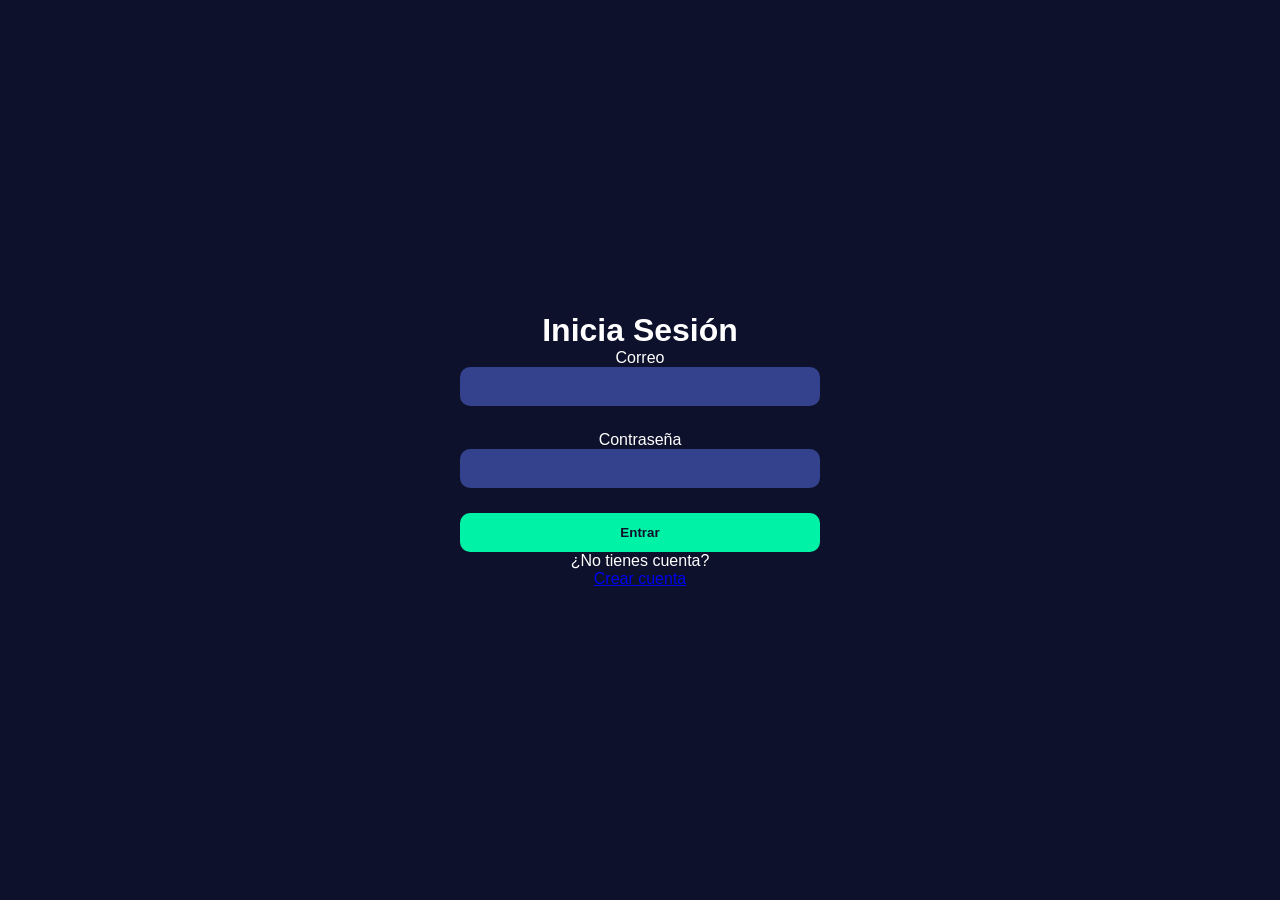
==== commit 55eed729: "html" ====
--- a/home.html
+++ b/home.html
@@ -168,7 +168,6 @@
     <script src="https://cdn.socket.io/4.7.2/socket.io.min.js"></script>
     <script src="js/exp.js"></script>
     <script>
-        const API_URL = "https://poi-back-production-7931.up.railway.app";
 
         // ── Auth guard ───────────────────────────────────────────
         const usuarioLocal = JSON.parse(localStorage.getItem("usuario"));
